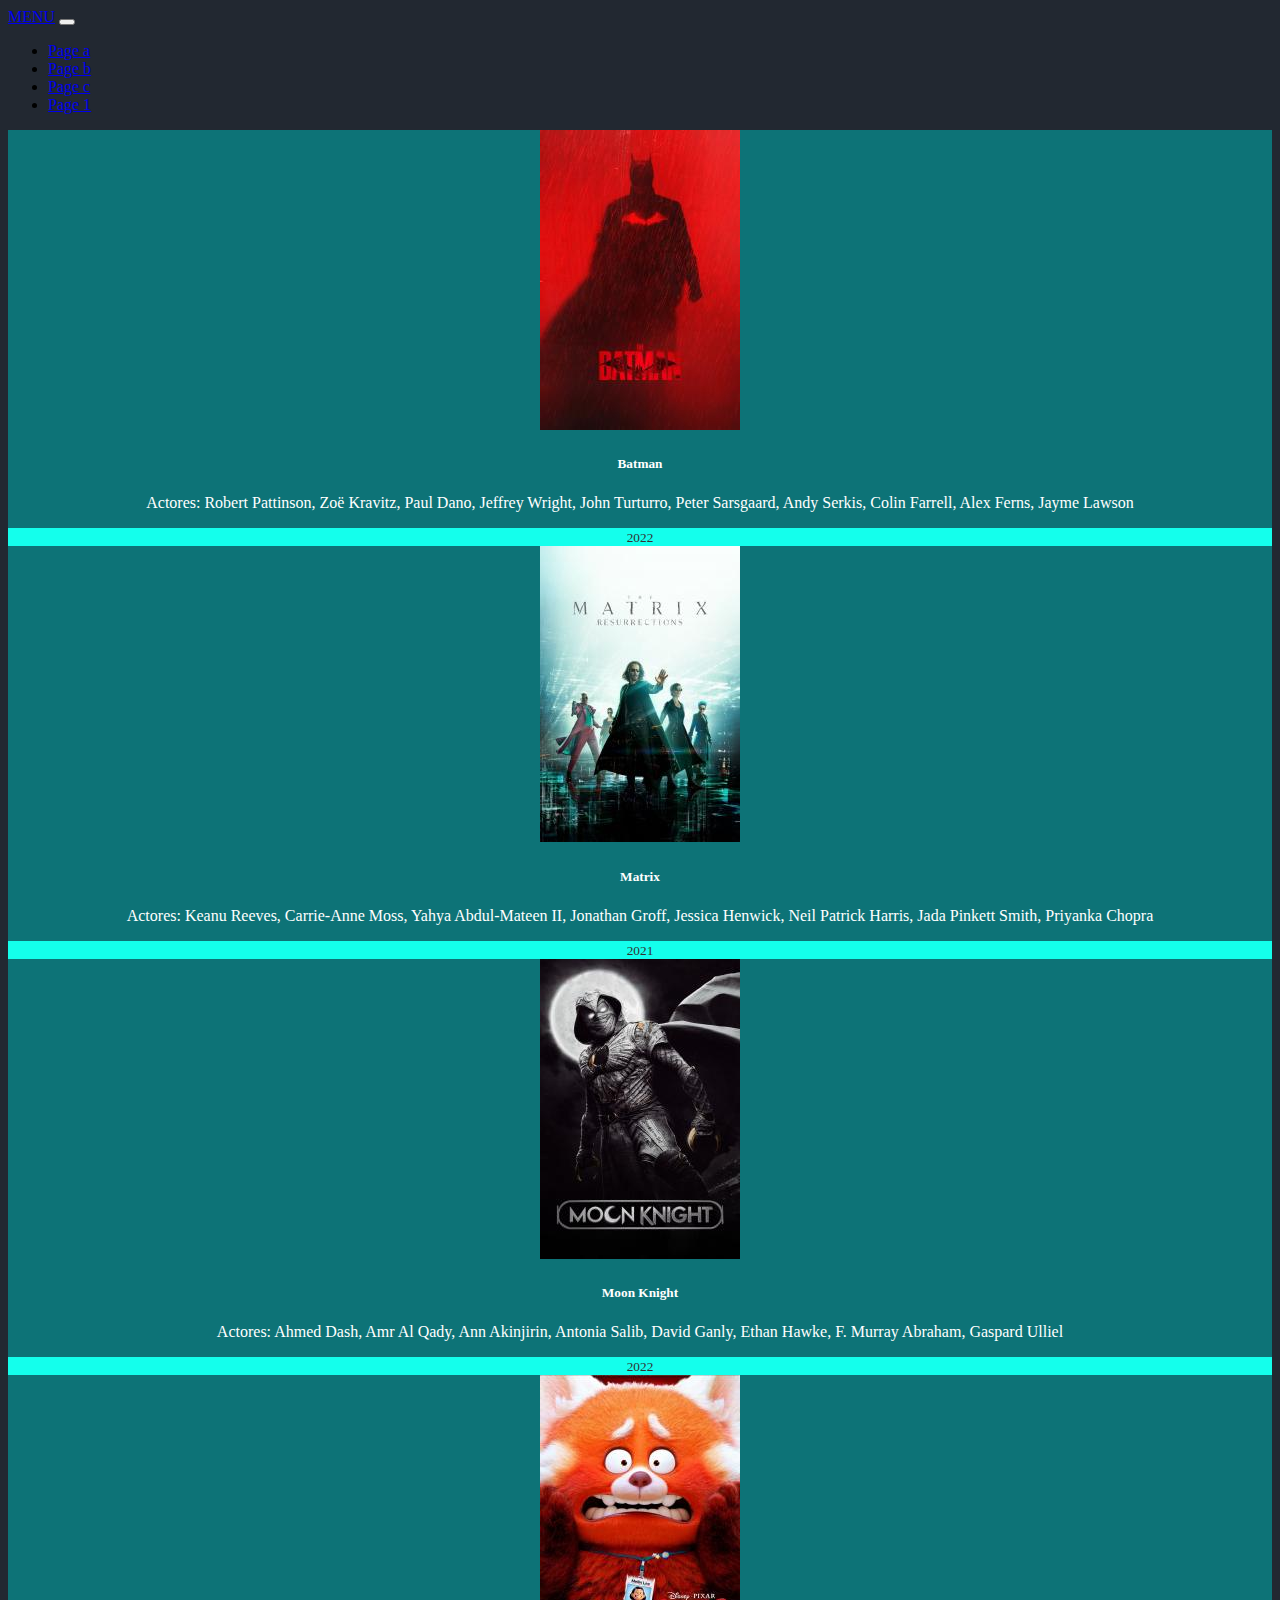
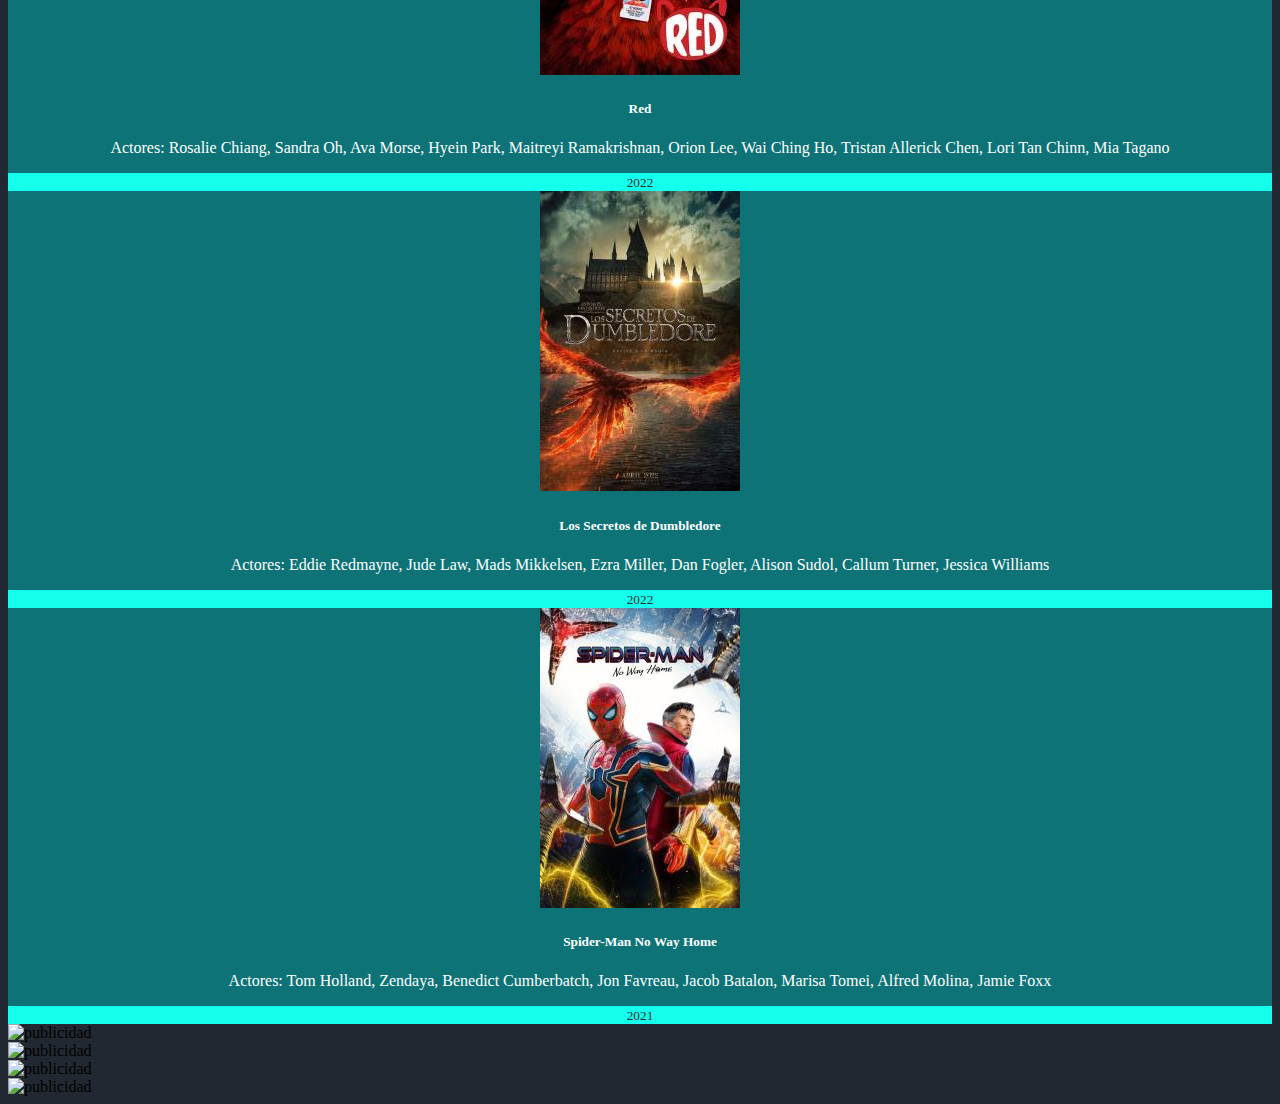
==== index.html @ 60281d23 "first commit" ====
<!DOCTYPE html>
<html lang="en">

<head>
  <meta charset="UTF-8">
  <meta http-equiv="X-UA-Compatible" content="IE=edge">
  <meta name="viewport" content="width=device-width, initial-scale=1.0">
  <link href="https://cdn.jsdelivr.net/npm/bootstrap@5.1.3/dist/css/bootstrap.min.css" rel="stylesheet"
    integrity="sha384-1BmE4kWBq78iYhFldvKuhfTAU6auU8tT94WrHftjDbrCEXSU1oBoqyl2QvZ6jIW3" crossorigin="anonymous">
  <link rel="stylesheet" href="./css/pagemain.css">
  <link rel="stylesheet" href="./css/pagea.css">
  <title>Trabajo Practico 03</title>
</head>

<body class="background">
  <nav class="navbar navbar-expand-lg navbar-dark bg-dark">
    <div class="container-fluid">
      <a class="navbar-brand" href="#">MENU</a>
      <button class="navbar-toggler" type="button" data-bs-toggle="collapse" data-bs-target="#navbarNav"
        aria-controls="navbarNav" aria-expanded="false" aria-label="Toggle navigation">
        <span class="navbar-toggler-icon"></span>
      </button>
      <div class="collapse navbar-collapse" id="navbarNav">
        <ul class="navbar-nav">
          <li class="nav-item">
            <a class="nav-link active" aria-current="page" href="index.html">Page a</a>
          </li>
          <li class="nav-item">
            <a class="nav-link" href="pageb.html">Page b</a>
          </li>
          <li class="nav-item">
            <a class="nav-link" href="pagec.html">Page c</a>
          </li>
          <li class="nav-item">
            <a class="nav-link" href="page1.html" target="_blank">Page 1</a>
          </li>

        </ul>
      </div>

    </div>

  </nav>
  <main class="container-fluid">
    <div class="row">
      <div class="col-8">
        <div class="row row-cols-sm-2 row-cols-md-3 g-4">
          <div class="col">
            <div class="card border border-2">
              <img src="./img/batman.jpg" class="card-img-top" alt="...">
              <div class="card-body ">
                <h5 class="card-title">Batman</h5>
                <p class="card-text ">
                  Actores: Robert Pattinson, Zoë Kravitz, Paul Dano, Jeffrey Wright, John Turturro, Peter Sarsgaard,
                  Andy Serkis, Colin Farrell, Alex Ferns, Jayme Lawson</p>
                <div class="card-footer foot">
                  <small class="textfecha fw-bold"> 2022</small>
                </div>
              </div>
            </div>
          </div>
          <div class="col">
            <div class="card border border-2">
              <img src="./img/matrix.jpg" class="card-img-top" alt="...">
              <div class="card-body">
                <h5 class="card-title">Matrix</h5>
                <p class="card-text">Actores: Keanu Reeves, Carrie-Anne Moss, Yahya Abdul-Mateen II, Jonathan Groff,
                  Jessica Henwick, Neil Patrick Harris, Jada Pinkett Smith, Priyanka Chopra</p>
                <div class="card-footer foot">
                  <small class="textfecha fw-bold">2021</small>
                </div>
              </div>
            </div>
          </div>
          <div class="col">
            <div class="card border border-2">
              <img src="./img/moon.jpg" class="card-img-top" alt="...">
              <div class="card-body">
                <h5 class="card-title">Moon Knight</h5>
                <p class="card-text">Actores: Ahmed Dash, Amr Al Qady, Ann Akinjirin, Antonia Salib, David Ganly, Ethan
                  Hawke, F. Murray Abraham, Gaspard Ulliel</p>
                <div class="card-footer foot">
                  <small class="textfecha fw-bold">2022</small>
                </div>
              </div>
            </div>
          </div>
          <div class="col">
            <div class="card border border-2">
              <img src="./img/red.jpg" class="card-img-top" alt="...">
              <div class="card-body">
                <h5 class="card-title">Red</h5>
                <p class="card-text">Actores: Rosalie Chiang, Sandra Oh, Ava Morse, Hyein Park, Maitreyi Ramakrishnan,
                  Orion Lee, Wai Ching Ho, Tristan Allerick Chen, Lori Tan Chinn, Mia Tagano</p>
                <div class="card-footer foot">
                  <small class="textfecha fw-bold">2022</small>
                </div>
              </div>
            </div>
          </div>
          <div class="col">
            <div class="card border border-2">
              <img src="./img/secretos.jpg" class="card-img-top" alt="...">
              <div class="card-body">
                <h5 class="card-title">Los Secretos de Dumbledore</h5>
                <p class="card-text">Actores: Eddie Redmayne, Jude Law, Mads Mikkelsen, Ezra Miller, Dan Fogler, Alison
                  Sudol, Callum Turner, Jessica Williams</p>
                <div class="card-footer foot">
                  <small class="textfecha fw-bold">2022</small>
                </div>
              </div>
            </div>
          </div>

          <div class="col">
            <div class="card border border-2">
              <img src="./img/spider.jpg" class="card-img-top" alt="...">
              <div class="card-body">
                <h5 class="card-title">Spider-Man No Way Home</h5>
                <p class="card-text">Actores: Tom Holland, Zendaya, Benedict Cumberbatch, Jon Favreau, Jacob Batalon,
                  Marisa Tomei, Alfred Molina, Jamie Foxx</p>
                <div class="card-footer foot">
                  <small class="textfecha fw-bold">2021</small>
                </div>
              </div>
            </div>
          </div>
        </div>
      </div>
      <div class="col-4  row align-items-start">
        <div>
          <img src="https://somosjujuy-wordpress.s3.amazonaws.com/wp-content/uploads/2022/03/22102135/gif4.gif"
            alt="publicidad " class="img-fluid">
        </div>
        <div>
          <img src="https://somosjujuy-wordpress.s3.amazonaws.com/wp-content/uploads/2022/03/22102135/gif4.gif"
            alt="publicidad " class="img-fluid">
        </div>
        <div>
          <img src="https://somosjujuy-wordpress.s3.amazonaws.com/wp-content/uploads/2022/03/22102135/gif4.gif"
            alt="publicidad " class="img-fluid">
        </div>
        <div>
          <img src="https://somosjujuy-wordpress.s3.amazonaws.com/wp-content/uploads/2022/03/22102135/gif4.gif"
            alt="publicidad " class="img-fluid">
        </div>


      </div>
    </div>
  </main>
</body>

</html>
---- css/pagea.css ----
.card{
    background-color: #0D7377;
    color: white;
    text-align: center;
    
}
.foot{
    background-color: #14FFEC;
    text-align: center;
    
}
.textfecha{
    color:#323232;

}
.background{
    background-color: #222831;
}
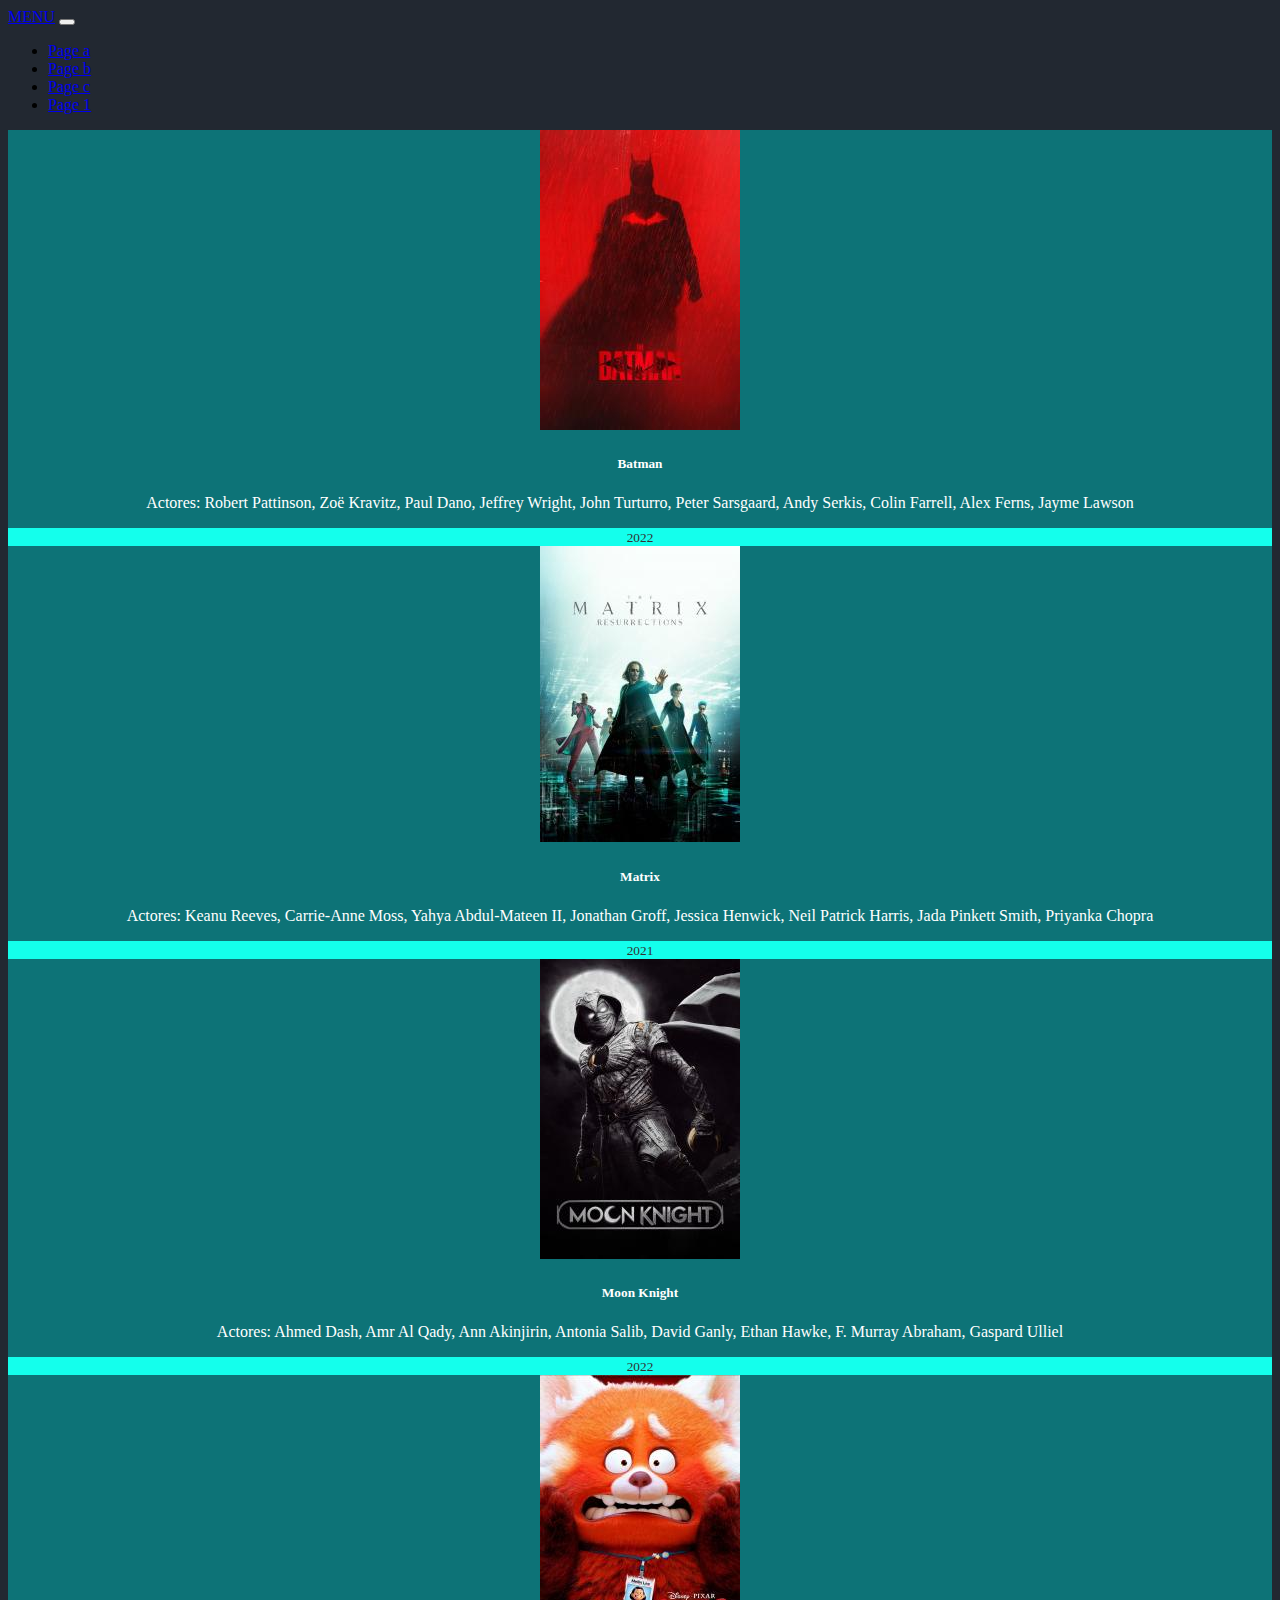
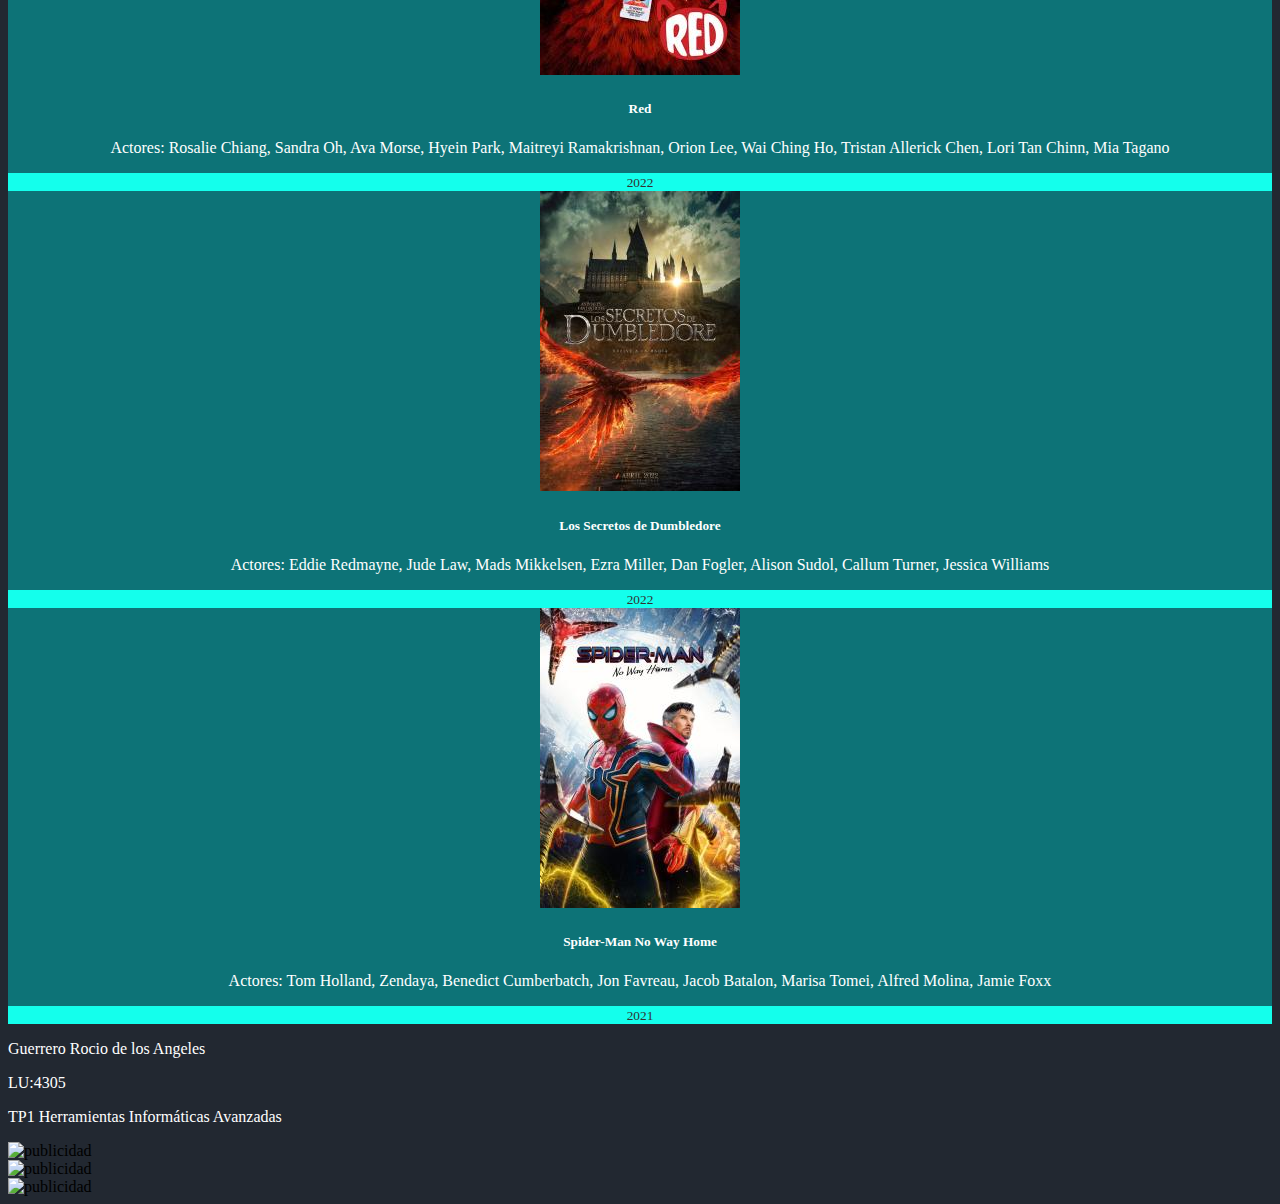
==== commit cdaed56b: "agrego párrafos" ====
--- a/index.html
+++ b/index.html
@@ -129,8 +129,9 @@
       </div>
       <div class="col-4  row align-items-start">
         <div>
-          <img src="https://somosjujuy-wordpress.s3.amazonaws.com/wp-content/uploads/2022/03/22102135/gif4.gif"
-            alt="publicidad " class="img-fluid">
+            <p>Guerrero Rocio de los Angeles</p>
+            <p>LU:4305</p>
+            <p>TP1 Herramientas Informáticas Avanzadas</p>
         </div>
         <div>
           <img src="https://somosjujuy-wordpress.s3.amazonaws.com/wp-content/uploads/2022/03/22102135/gif4.gif"
--- a/css/pagea.css
+++ b/css/pagea.css
@@ -16,4 +16,7 @@
 .background{
     background-color: #222831;
 }
+div p{
+    color: white;
+}
 
